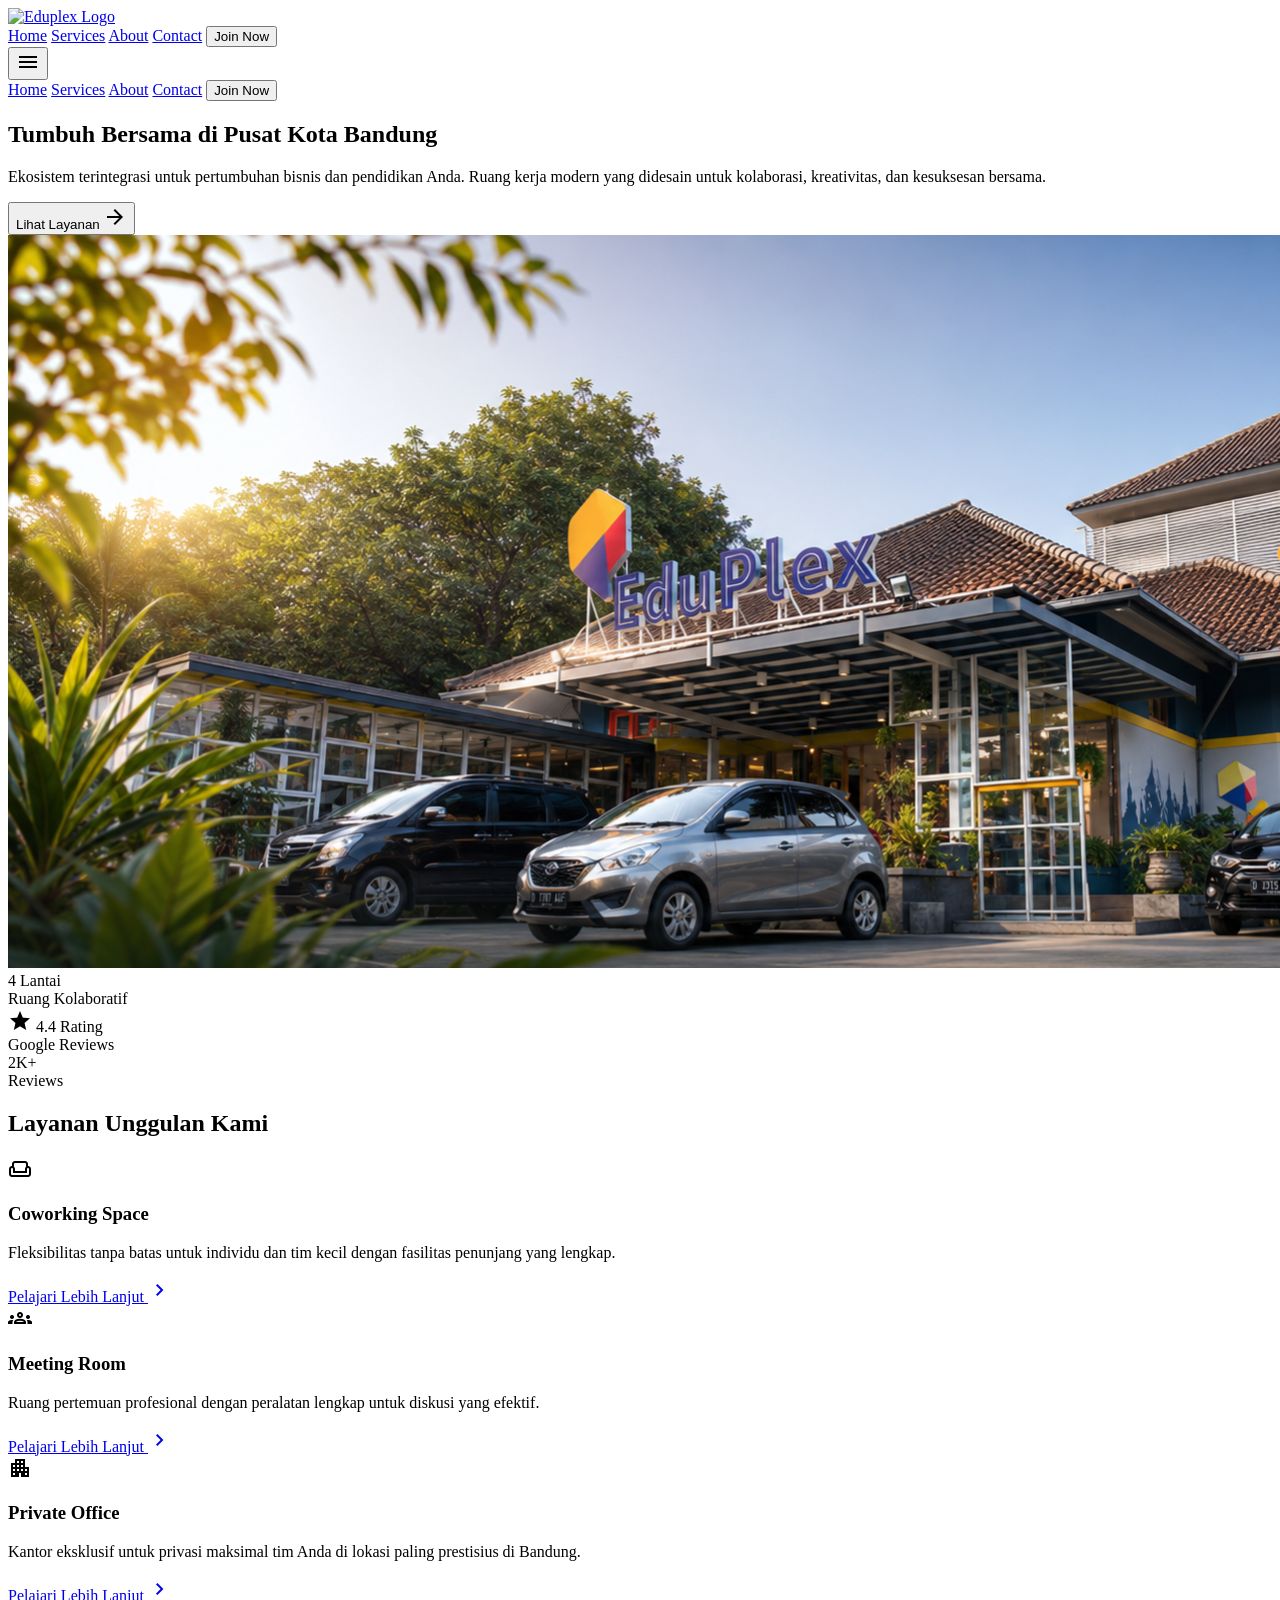
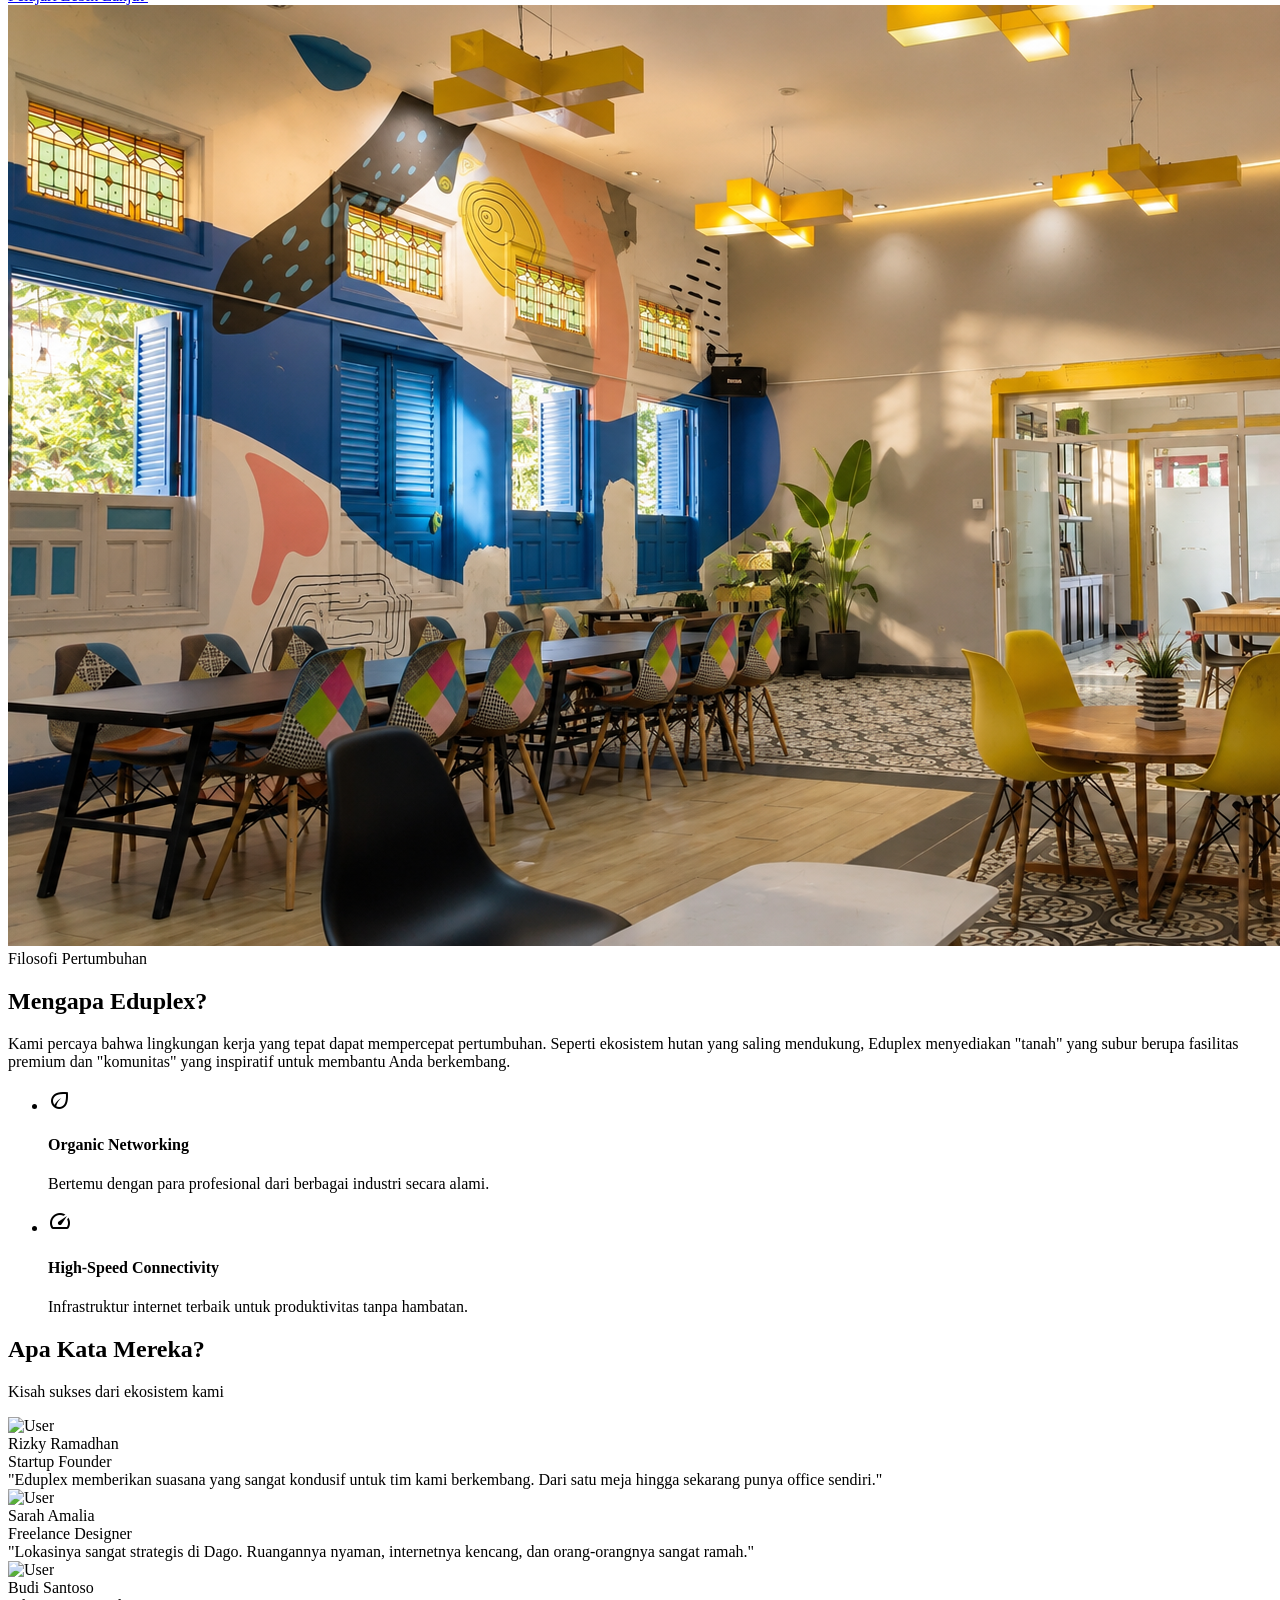
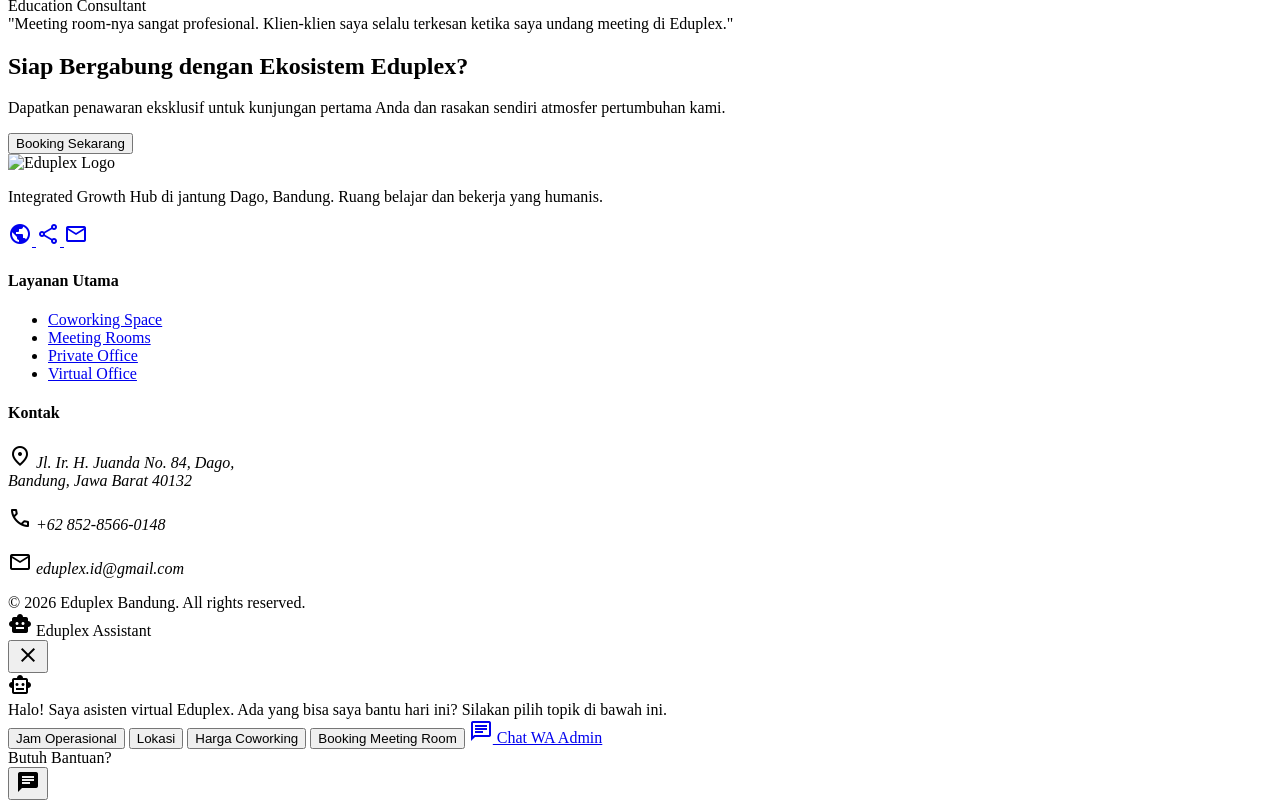
==== index.html @ dab71715 "color update" ====
<!DOCTYPE html><html class="scroll-smooth" lang="id" style=""><head>
<meta charset="utf-8">
<meta content="width=device-width, initial-scale=1.0" name="viewport">
<script src="https://cdn.tailwindcss.com?plugins=forms,container-queries"></script>
<link href="https://fonts.googleapis.com/css2?family=Bricolage+Grotesque:wght@600;800&amp;family=DM+Sans:wght@400;500;700&amp;display=swap" rel="stylesheet">
<link href="https://fonts.googleapis.com/css2?family=Material+Symbols+Outlined:wght,FILL@100..700,0..1&amp;display=swap" rel="stylesheet">
<link href="https://fonts.googleapis.com/css2?family=Material+Symbols+Outlined:wght,FILL@100..700,0..1&amp;display=swap" rel="stylesheet">
<link rel="stylesheet" href="style.css">
<script src="tailwind-config.js"></script>
</head>
<body class="bg-background text-on-surface font-body-md selection:bg-primary-muted">
<!-- TopNavBar -->
<nav class="sticky top-0 w-full z-50 bg-surface-container-lowest/80 backdrop-blur-md border-b border-outline-variant/20 shadow-[0_4px_16px_rgba(31,92,46,0.15)]">
<div class="flex justify-between items-center px-6 md:px-gutter-desktop h-20 max-w-container-max mx-auto">
<a href="index.html" class="flex items-center gap-2"><img src="https://lh3.googleusercontent.com/aida-public/[base64]" alt="Eduplex Logo" class="h-auto w-[120px] md:w-[140px] object-contain"></a>
<!-- Desktop Nav -->
<div class="hidden md:flex items-center gap-space-lg">
<a class="text-primary font-bold border-b-2 border-primary pb-1 font-label-md text-label-md transition-colors duration-200" href="index.html">Home</a>
<a class="text-on-surface-variant font-medium font-label-md text-label-md hover:text-primary transition-colors duration-200" href="Services.html">Services</a>
<a class="text-on-surface-variant font-medium font-label-md text-label-md hover:text-primary transition-colors duration-200" href="About.html">About</a>
<a class="text-on-surface-variant font-medium font-label-md text-label-md hover:text-primary transition-colors duration-200" href="Contact.html">Contact</a>
<button onclick="window.location.href='Contact.html'" class="bg-primary-container text-white font-label-md text-label-md px-space-md py-2.5 rounded-lg font-bold shadow-[0_4px_16px_rgba(31,92,46,0.15)] active:scale-95 transition-transform">Join Now</button>
</div>
<!-- Mobile Toggle -->
<button id="mobile-menu-btn" class="md:hidden text-primary">
<span class="material-symbols-outlined">menu</span>
</button>
</div>
<!-- Mobile Menu Dropdown -->
<div id="mobile-menu" class="hidden md:hidden bg-surface-container-lowest/95 backdrop-blur-md border-b border-outline-variant/20 px-6 py-4 absolute w-full left-0 top-20 shadow-[0_4px_16px_rgba(31,92,46,0.15)]">
<div class="flex flex-col gap-4">
<a class="text-on-surface-variant font-medium font-label-md text-lg hover:text-primary transition-colors duration-200" href="index.html">Home</a>
<a class="text-on-surface-variant font-medium font-label-md text-lg hover:text-primary transition-colors duration-200" href="Services.html">Services</a>
<a class="text-on-surface-variant font-medium font-label-md text-lg hover:text-primary transition-colors duration-200" href="About.html">About</a>
<a class="text-on-surface-variant font-medium font-label-md text-lg hover:text-primary transition-colors duration-200" href="Contact.html">Contact</a>
<button onclick="window.location.href='Contact.html'" class="bg-primary-container text-white font-label-md text-lg px-4 py-2.5 rounded-lg font-bold shadow-sm active:scale-95 transition-transform w-full">Join Now</button>
</div>
</div>
</nav>
<main>
<!-- Hero Section -->
<section class="relative w-full overflow-hidden bg-surface-bright pt-12 md:pt-space-xl pb-space-lg reveal active">
<div class="max-w-container-max mx-auto px-6 md:px-gutter-desktop grid md:grid-cols-2 gap-space-xl items-center">
<div class="z-10">
<h1 class="font-display-hero-mobile md:font-display-hero text-display-hero-mobile md:text-display-hero text-on-surface mb-space-sm">
                        Tumbuh Bersama di <span class="text-primary">Pusat Kota Bandung</span>
</h1>
<p class="font-body-lg text-body-lg text-on-surface-variant mb-space-lg max-w-lg">
                        Ekosistem terintegrasi untuk pertumbuhan bisnis dan pendidikan Anda. Ruang kerja modern yang didesain untuk kolaborasi, kreativitas, dan kesuksesan bersama.
                    </p>
<div class="flex flex-wrap gap-4">
<button onclick="window.location.href='Services.html'" class="bg-primary-container text-white px-space-lg py-4 rounded-lg font-bold shadow-[0_4px_16px_rgba(31,92,46,0.15)] hover:opacity-90 transition-all flex items-center gap-2">
    Lihat Layanan
    <span class="material-symbols-outlined text-white">arrow_forward</span>
</button>

</div>
</div>
<div class="relative h-[400px] md:h-[600px] rounded-3xl overflow-hidden shadow-2xl">
<img alt="Eduplex Dago Building" class="w-full h-full object-cover" src="assets/images/Homepage_Eduplex.png">
<div class="absolute inset-0 bg-gradient-to-t from-black/20 to-transparent"></div>
</div>
</div>
</section>
<!-- Stats Bar -->
<div class="max-w-4xl mx-auto px-6 md:px-0 -mt-8 relative z-20">
<div class="bg-white rounded-2xl shadow-[0_4px_16px_rgba(31,92,46,0.15)] p-6 md:p-8 flex flex-col md:flex-row justify-around items-center gap-6 border border-outline-variant/30">
<div class="text-center md:border-r border-outline-variant/30 md:pr-12 w-full">
<div class="font-headline-section text-headline-section text-primary">4 Lantai</div>
<div class="font-label-md text-label-md text-on-surface-variant">Ruang Kolaboratif</div>
</div>
<div class="text-center md:border-r border-outline-variant/30 md:px-12 w-full">
<div class="font-headline-section text-headline-section text-primary flex items-center justify-center gap-1">
<span class="material-symbols-outlined" style="font-variation-settings: 'FILL' 1;">star</span>
                        4.4 Rating
                    </div>
<div class="font-label-md text-label-md text-on-surface-variant">Google Reviews</div>
</div>
<div class="text-center md:pl-12 w-full">
<div class="font-headline-section text-headline-section text-primary">2K+</div>
<div class="font-label-md text-label-md text-on-surface-variant">Reviews</div>
</div>
</div>
</div>
<!-- Services Preview -->
<section class="py-space-xl px-6 md:px-gutter-desktop max-w-container-max mx-auto reveal active">
<div class="text-center mb-space-xl">
<h2 class="font-headline-section text-headline-section text-on-surface mb-4">Layanan Unggulan Kami</h2>
<div class="w-24 h-1.5 bg-primary-container mx-auto rounded-full"></div>
</div>
<div class="grid grid-cols-1 md:grid-cols-3 gap-space-md">
<!-- Coworking -->
<div class="bg-white p-8 rounded-xl border border-outline-variant/20 hover:-translate-y-2 transition-all duration-300 shadow-sm hover:shadow-[0_4px_16px_rgba(31,92,46,0.15)] group">
<div class="w-16 h-16 bg-primary-light rounded-xl flex items-center justify-center mb-6 text-primary group-hover:bg-primary group-hover:text-white transition-colors">
<span class="material-symbols-outlined text-4xl">weekend</span>
</div>
<h3 class="font-headline-section-mobile text-headline-section-mobile mb-4">Coworking Space</h3>
<p class="text-on-surface-variant mb-6 font-body-md">Fleksibilitas tanpa batas untuk individu dan tim kecil dengan fasilitas penunjang yang lengkap.</p>
<a class="text-primary font-bold flex items-center gap-2 hover:gap-3 transition-all" href="Services.html">
                        Pelajari Lebih Lanjut <span class="material-symbols-outlined">chevron_right</span>
</a>
</div>
<!-- Meeting Room -->
<div class="bg-white p-8 rounded-xl border border-outline-variant/20 hover:-translate-y-2 transition-all duration-300 shadow-sm hover:shadow-[0_4px_16px_rgba(31,92,46,0.15)] group">
<div class="w-16 h-16 bg-primary-light rounded-xl flex items-center justify-center mb-6 text-primary group-hover:bg-primary group-hover:text-white transition-colors">
<span class="material-symbols-outlined text-4xl">groups</span>
</div>
<h3 class="font-headline-section-mobile text-headline-section-mobile mb-4">Meeting Room</h3>
<p class="text-on-surface-variant mb-6 font-body-md">Ruang pertemuan profesional dengan peralatan lengkap untuk diskusi yang efektif.</p>
<a class="text-primary font-bold flex items-center gap-2 hover:gap-3 transition-all" href="Services.html">
                        Pelajari Lebih Lanjut <span class="material-symbols-outlined">chevron_right</span>
</a>
</div>
<!-- Private Office -->
<div class="bg-white p-8 rounded-xl border border-outline-variant/20 hover:-translate-y-2 transition-all duration-300 shadow-sm hover:shadow-[0_4px_16px_rgba(31,92,46,0.15)] group">
<div class="w-16 h-16 bg-primary-light rounded-xl flex items-center justify-center mb-6 text-primary group-hover:bg-primary group-hover:text-white transition-colors">
<span class="material-symbols-outlined text-4xl">apartment</span>
</div>
<h3 class="font-headline-section-mobile text-headline-section-mobile mb-4">Private Office</h3>
<p class="text-on-surface-variant mb-6 font-body-md">Kantor eksklusif untuk privasi maksimal tim Anda di lokasi paling prestisius di Bandung.</p>
<a class="text-primary font-bold flex items-center gap-2 hover:gap-3 transition-all" href="Services.html">
                        Pelajari Lebih Lanjut <span class="material-symbols-outlined">chevron_right</span>
</a>
</div>
</div>
</section>
<!-- Why Us -->
<section class="bg-surface-container py-space-xl reveal active">
<div class="max-w-container-max mx-auto px-6 md:px-gutter-desktop grid md:grid-cols-2 gap-space-xl items-center">
<div class="order-2 md:order-1">
<div class="relative rounded-3xl overflow-hidden shadow-xl aspect-square md:aspect-auto md:h-[500px]">
<img alt="Growth Workspace" class="w-full h-full object-cover" data-alt="A brightly lit, airy interior office space at Eduplex Bandung featuring large modular wooden desks and lush indoor Monstera and Fiddle Leaf Fig plants. Professional workers are seen in soft-focus collaboration in the background. The scene exudes a 'growth' philosophy, balancing natural organic elements with a modern, productive workspace environment, captured in high-resolution with soft, natural daylight." src="assets/images/Co-working2.png">
</div>
</div>
<div class="order-1 md:order-2">
<span class="text-primary font-bold tracking-widest uppercase font-label-md">Filosofi Pertumbuhan</span>
<h2 class="font-headline-section text-headline-section mt-4 mb-6">Mengapa Eduplex?</h2>
<p class="text-on-surface-variant font-body-lg mb-8 leading-relaxed">
                        Kami percaya bahwa lingkungan kerja yang tepat dapat mempercepat pertumbuhan. Seperti ekosistem hutan yang saling mendukung, Eduplex menyediakan "tanah" yang subur berupa fasilitas premium dan "komunitas" yang inspiratif untuk membantu Anda berkembang.
                    </p>
<ul class="space-y-4">
<li class="flex items-start gap-4">
<span class="material-symbols-outlined text-primary bg-primary-light p-2 rounded-lg">eco</span>
<div>
<h4 class="font-bold">Organic Networking</h4>
<p class="text-on-surface-variant text-body-md">Bertemu dengan para profesional dari berbagai industri secara alami.</p>
</div>
</li>
<li class="flex items-start gap-4">
<span class="material-symbols-outlined text-primary bg-primary-light p-2 rounded-lg">speed</span>
<div>
<h4 class="font-bold">High-Speed Connectivity</h4>
<p class="text-on-surface-variant text-body-md">Infrastruktur internet terbaik untuk produktivitas tanpa hambatan.</p>
</div>
</li>
</ul>
</div>
</div>
</section>
<!-- Testimonials -->
<section class="py-space-xl px-6 md:px-gutter-desktop max-w-container-max mx-auto reveal active">
<div class="text-center mb-space-xl">
<h2 class="font-headline-section text-headline-section text-on-surface">Apa Kata Mereka?</h2>
<p class="text-on-surface-variant mt-2">Kisah sukses dari ekosistem kami</p>
</div>
<div class="grid grid-cols-1 md:grid-cols-3 gap-8">
<!-- Testimonial 1 -->
<div class="bg-white p-8 rounded-xl shadow-sm border border-outline-variant/30 italic">
<div class="flex items-center gap-4 mb-6">
<img alt="User" class="w-12 h-12 rounded-full object-cover" src="https://lh3.googleusercontent.com/aida-public/[base64]">
<div>
<div class="font-bold not-italic">Rizky Ramadhan</div>
<div class="text-caption text-on-surface-variant not-italic">Startup Founder</div>
</div>
</div>
                    "Eduplex memberikan suasana yang sangat kondusif untuk tim kami berkembang. Dari satu meja hingga sekarang punya office sendiri."
                </div>
<!-- Testimonial 2 -->
<div class="bg-white p-8 rounded-xl shadow-sm border border-outline-variant/30 italic">
<div class="flex items-center gap-4 mb-6">
<img alt="User" class="w-12 h-12 rounded-full object-cover" src="https://lh3.googleusercontent.com/aida-public/[base64]">
<div>
<div class="font-bold not-italic">Sarah Amalia</div>
<div class="text-caption text-on-surface-variant not-italic">Freelance Designer</div>
</div>
</div>
                    "Lokasinya sangat strategis di Dago. Ruangannya nyaman, internetnya kencang, dan orang-orangnya sangat ramah."
                </div>
<!-- Testimonial 3 -->
<div class="bg-white p-8 rounded-xl shadow-sm border border-outline-variant/30 italic">
<div class="flex items-center gap-4 mb-6">
<img alt="User" class="w-12 h-12 rounded-full object-cover" src="https://lh3.googleusercontent.com/aida-public/[base64]">
<div>
<div class="font-bold not-italic">Budi Santoso</div>
<div class="text-caption text-on-surface-variant not-italic">Education Consultant</div>
</div>
</div>
                    "Meeting room-nya sangat profesional. Klien-klien saya selalu terkesan ketika saya undang meeting di Eduplex."
                </div>
</div>
</section>
<!-- CTA Banner -->
<section class="py-space-xl px-6 md:px-gutter-desktop reveal active">
<div class="max-w-container-max mx-auto bg-ink rounded-[2rem] p-10 md:p-14 text-center text-white relative overflow-hidden shadow-2xl">
<div class="absolute top-0 right-0 w-64 h-64 bg-white/5 rounded-full -mr-32 -mt-32 blur-3xl"></div>
<div class="absolute bottom-0 left-0 w-64 h-64 bg-white/5 rounded-full -ml-32 -mb-32 blur-3xl"></div>
<div class="relative z-10 text-center max-w-2xl mx-auto">
<h2 class="font-headline-section text-[32px] md:text-headline-section mb-4 text-white">Siap Bergabung dengan Ekosistem Eduplex?</h2>
<p class="text-body-md md:text-body-lg mb-8 opacity-90 text-white/90">Dapatkan penawaran eksklusif untuk kunjungan pertama Anda dan rasakan sendiri atmosfer pertumbuhan kami.</p>
<button onclick="window.location.href='Contact.html'" class="bg-primary text-white px-8 py-4 rounded-[10px] font-bold text-lg hover:scale-105 active:scale-95 transition-transform shadow-[0_4px_16px_rgba(31,92,46,0.22)]">
                    Booking Sekarang
                </button>
</div>
</div>
</section>
</main>
<!-- Footer -->
<footer class="bg-surface-container-high pt-space-xl mt-space-xl">
<div class="max-w-container-max mx-auto px-6 md:px-gutter-desktop grid grid-cols-1 md:grid-cols-3 gap-space-md">
<div>
<img alt="Eduplex Logo" class="w-[140px] h-auto object-contain mb-6" src="https://lh3.googleusercontent.com/aida-public/[base64]">
<p class="text-on-surface-variant text-body-md leading-relaxed font-body-md mb-6 max-w-xs">
Integrated Growth Hub di jantung Dago, Bandung. Ruang belajar dan bekerja yang humanis.
</p>
<div class="flex gap-4">
<a class="w-10 h-10 rounded-full bg-white flex items-center justify-center text-primary shadow-sm hover:bg-primary hover:text-white transition-all" href="#">
<span class="material-symbols-outlined">public</span>
</a>
<a class="w-10 h-10 rounded-full bg-white flex items-center justify-center text-primary shadow-sm hover:bg-primary hover:text-white transition-all" href="#">
<span class="material-symbols-outlined">share</span>
</a>
<a class="w-10 h-10 rounded-full bg-white flex items-center justify-center text-primary shadow-sm hover:bg-primary hover:text-white transition-all" href="#">
<span class="material-symbols-outlined">mail</span>
</a>
</div>
</div>
<div>
<h4 class="font-bold mb-6 text-on-surface font-label-md uppercase tracking-wider">Layanan Utama</h4>
<ul class="space-y-4 text-on-surface-variant font-body-md">
<li><a class="hover:text-primary transition-all inline-block hover:translate-x-1" href="Services.html">Coworking Space</a></li>
<li><a class="hover:text-primary transition-all inline-block hover:translate-x-1" href="Services.html">Meeting Rooms</a></li>
<li><a class="hover:text-primary transition-all inline-block hover:translate-x-1" href="Services.html">Private Office</a></li>
<li><a class="hover:text-primary transition-all inline-block hover:translate-x-1" href="Services.html">Virtual Office</a></li>
</ul>
</div>
<div>
<h4 class="font-bold mb-6 text-on-surface font-label-md uppercase tracking-wider">Kontak</h4>
<address class="not-italic text-on-surface-variant space-y-4 font-body-md">
<p class="flex items-start gap-3">
<span class="material-symbols-outlined text-primary text-[20px]">location_on</span>
Jl. Ir. H. Juanda No. 84, Dago,<br>Bandung, Jawa Barat 40132
</p>
<p class="flex items-center gap-3">
<span class="material-symbols-outlined text-primary text-[20px]">call</span>
+62 852-8566-0148
</p>
<p class="flex items-center gap-3">
<span class="material-symbols-outlined text-primary text-[20px]">mail</span>
eduplex.id@gmail.com  
</p>
</address>
</div>
</div>
<div class="max-w-container-max mx-auto px-6 md:px-gutter-desktop mt-8 py-6 border-t border-outline-variant/30 text-center text-xs text-on-surface-variant font-caption opacity-80 uppercase">
© 2026 Eduplex Bandung. All rights reserved.
</div>
</footer>
<!-- AI Chat Widget -->
<div id="ai-chat-widget" class="fixed bottom-8 right-8 z-[60] flex flex-col items-end">
    <!-- Chat Window -->
    <div id="chat-window" class="hidden mb-4 w-80 sm:w-96 bg-white rounded-2xl shadow-2xl border border-outline-variant/30 overflow-hidden flex-col transition-all duration-300 opacity-0 translate-y-4">
        <!-- Header -->
        <div class="bg-primary text-white p-4 flex justify-between items-center">
            <div class="flex items-center gap-2">
                <span class="material-symbols-outlined fill-icon">smart_toy</span>
                <span class="font-bold font-label-md">Eduplex Assistant</span>
            </div>
            <button id="close-chat" class="text-white hover:text-white/80 transition-colors">
                <span class="material-symbols-outlined">close</span>
            </button>
        </div>
        
        <!-- Messages Area -->
        <div id="chat-messages" class="p-4 h-80 overflow-y-auto flex flex-col gap-3 bg-surface-container-lowest">
            <!-- Initial Message -->
            <div class="flex items-start gap-2 max-w-[85%]">
                <div class="w-8 h-8 rounded-full bg-primary-light text-primary flex items-center justify-center flex-shrink-0">
                    <span class="material-symbols-outlined text-sm">smart_toy</span>
                </div>
                <div class="bg-surface-container p-3 rounded-2xl rounded-tl-none text-body-sm text-on-surface">
                    Halo! Saya asisten virtual Eduplex. Ada yang bisa saya bantu hari ini? Silakan pilih topik di bawah ini.
                </div>
            </div>
        </div>

        <!-- FAQ Options Area -->
        <div id="faq-options" class="p-4 border-t border-outline-variant/20 bg-white flex flex-wrap gap-2">
            <button onclick="askFAQ('Jam Operasional', 'Eduplex buka setiap hari mulai pukul 08.00 hingga 20.00 WIB.')" class="text-xs bg-primary-light text-primary border border-primary/20 px-3 py-1.5 rounded-full hover:bg-primary hover:text-white transition-colors text-left">Jam Operasional</button>
            <button onclick="askFAQ('Lokasi', 'Kami berlokasi di Jl. Ir. H. Juanda No. 84, Dago, Bandung, Jawa Barat 40132.')" class="text-xs bg-primary-light text-primary border border-primary/20 px-3 py-1.5 rounded-full hover:bg-primary hover:text-white transition-colors text-left">Lokasi</button>
            <button onclick="askFAQ('Harga Coworking', 'Harga coworking space mulai dari Rp 75.000/hari. Untuk detail paket bulanan silakan cek halaman Services kami.')" class="text-xs bg-primary-light text-primary border border-primary/20 px-3 py-1.5 rounded-full hover:bg-primary hover:text-white transition-colors text-left">Harga Coworking</button>
            <button onclick="askFAQ('Booking Meeting Room', 'Anda dapat mem-booking meeting room melalui halaman Contact atau langsung menghubungi kami via WhatsApp.')" class="text-xs bg-primary-light text-primary border border-primary/20 px-3 py-1.5 rounded-full hover:bg-primary hover:text-white transition-colors text-left">Booking Meeting Room</button>
            <a href="https://wa.me/6285285660148" class="text-xs bg-[#25D366] text-white border border-[#25D366]/20 px-3 py-1.5 rounded-full hover:bg-[#128C7E] transition-colors flex items-center gap-1 text-left"><span class="material-symbols-outlined text-[14px]">chat</span> Chat WA Admin</a>
        </div>
    </div>

    <!-- Chat Button -->
    <div class="relative flex items-center justify-center">
        <!-- Attention Elements Container -->
        <div id="chat-attention-elements" class="transition-opacity duration-300">
            <!-- Attention Tooltip -->
            <div class="absolute right-full mr-4 bg-white text-primary text-sm font-bold px-4 py-2 rounded-2xl rounded-br-none shadow-lg whitespace-nowrap animate-bounce pointer-events-none border border-outline-variant/30">
                Butuh Bantuan?
            </div>
            <!-- Ping Animation Background -->
            <div class="absolute inset-0 bg-primary rounded-full animate-ping opacity-75" style="animation-duration: 2s;"></div>
        </div>
        <!-- Actual Button -->
        <button id="chat-toggle" class="relative bg-primary text-white w-14 h-14 flex items-center justify-center rounded-full shadow-[0_4px_16px_rgba(31,92,46,0.22)] hover:scale-110 active:scale-95 transition-all group z-10">
            <span class="material-symbols-outlined fill-icon text-[28px] transition-transform group-hover:rotate-12">chat</span>
        </button>
    </div>
</div>
<script>
        // Simple Intersection Observer for reveal animations
        const observerOptions = {
            threshold: 0.1
        };

        const observer = new IntersectionObserver((entries) => {
            entries.forEach(entry => {
                if (entry.isIntersecting) {
                    entry.target.classList.add('active');
                }
            });
        }, observerOptions);

        document.querySelectorAll('section, .reveal').forEach(el => {
            el.classList.add('reveal');
            observer.observe(el);
        });

        // Navbar blur behavior on scroll
        window.addEventListener('scroll', () => {
            const nav = document.querySelector('nav');
            if (window.scrollY > 20) {
                nav.classList.add('py-2');
            } else {
                nav.classList.remove('py-2');
            }
        });

        // Mobile Menu Toggle
        const mobileMenuBtn = document.getElementById('mobile-menu-btn');
        const mobileMenu = document.getElementById('mobile-menu');
        
        if (mobileMenuBtn && mobileMenu) {
            mobileMenuBtn.addEventListener('click', () => {
                mobileMenu.classList.toggle('hidden');
            });
        }

    </script>
<script src="chat-widget.js"></script>




</body></html>
---- style.css ----
.material-symbols-outlined {
    font-variation-settings: 'FILL' 0, 'wght' 400, 'GRAD' 0, 'opsz' 24;
}

.fill-icon {
    font-variation-settings: 'FILL' 1;
}

.green-shadow {
    box-shadow: 0 4px 16px rgba(31, 92, 46, 0.15);
}

.green-shadow-hover:hover {
    box-shadow: 0 8px 24px rgba(31, 92, 46, 0.22);
    transform: translateY(-4px);
    transition: all 0.3s ease;
}

.service-card-hover:hover {
    transform: translateY(-8px);
    box-shadow: 0 12px 32px rgba(31, 92, 46, 0.22);
}

.glass-nav {
    backdrop-filter: blur(12px);
    -webkit-backdrop-filter: blur(12px);
}

.reveal {
    opacity: 0;
    transform: translateY(20px);
    transition: all 0.6s ease-out;
}

.reveal.active {
    opacity: 1;
    transform: translateY(0);
}
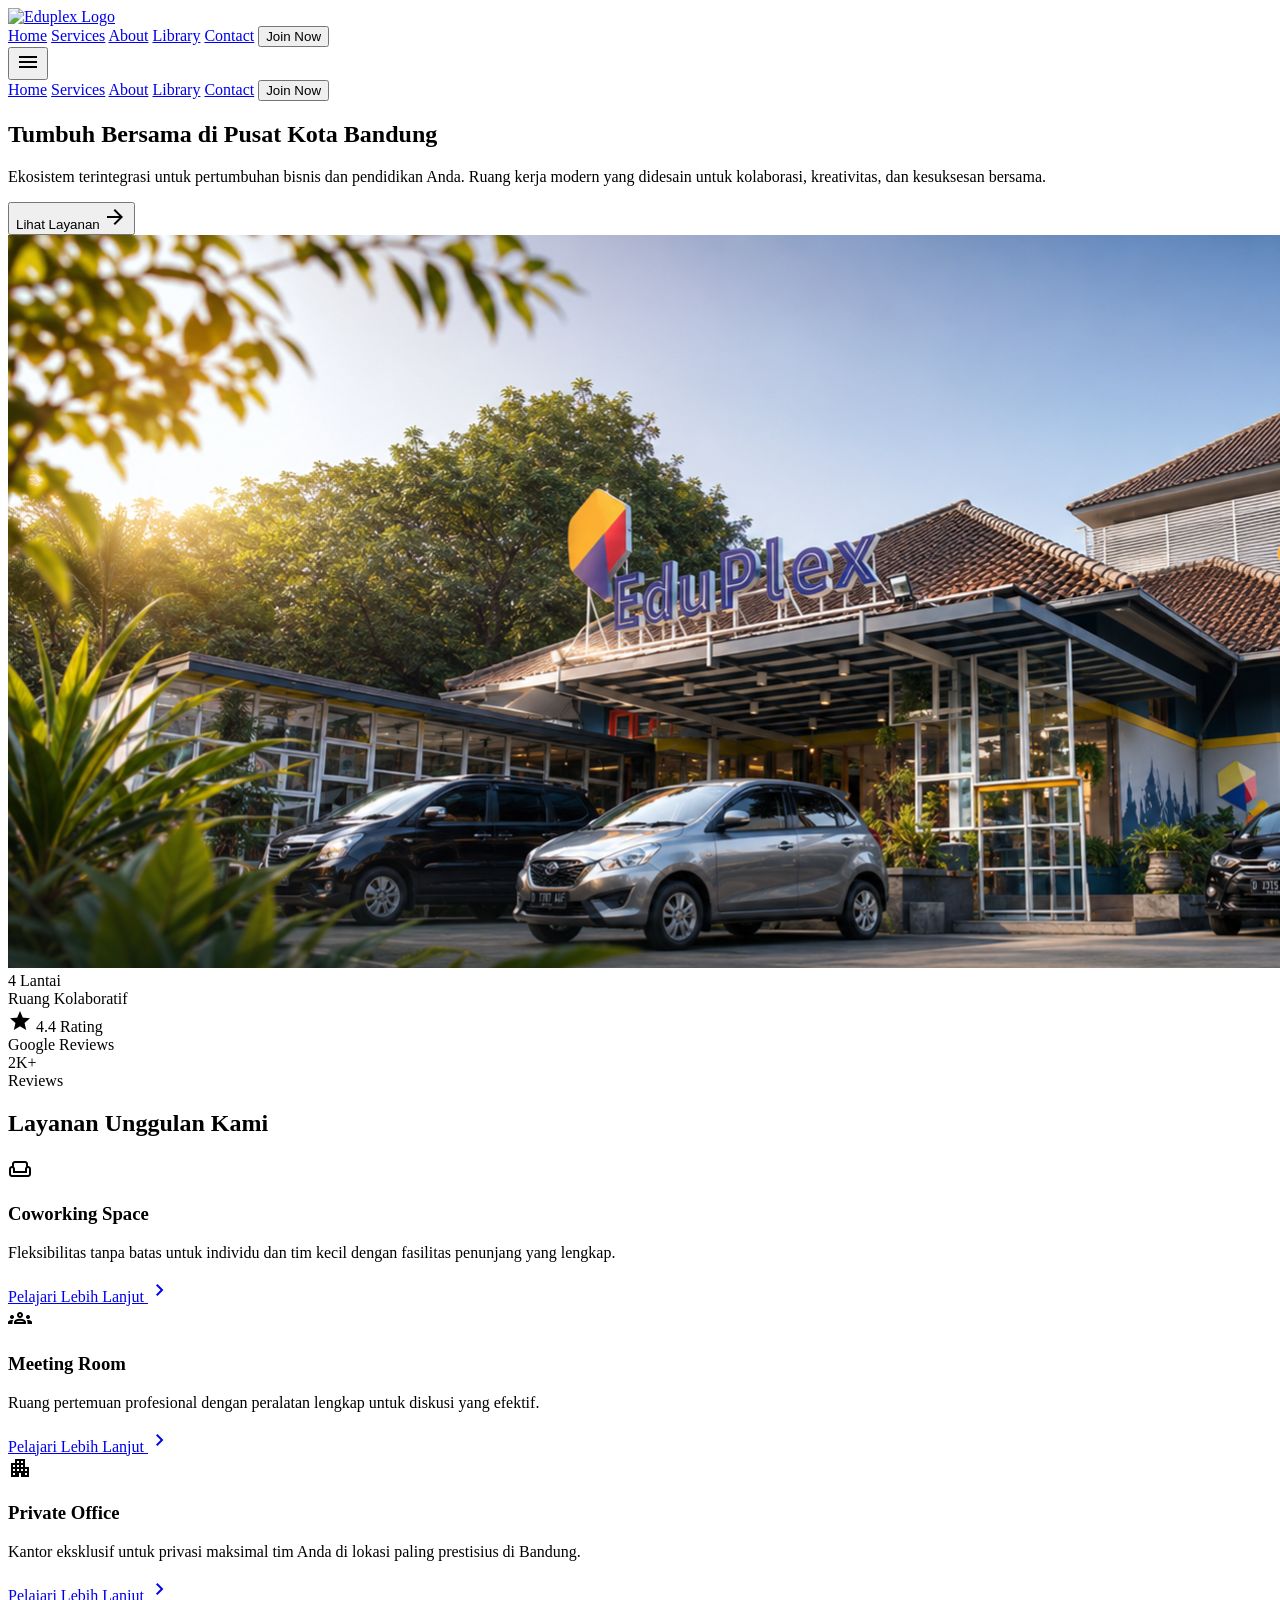
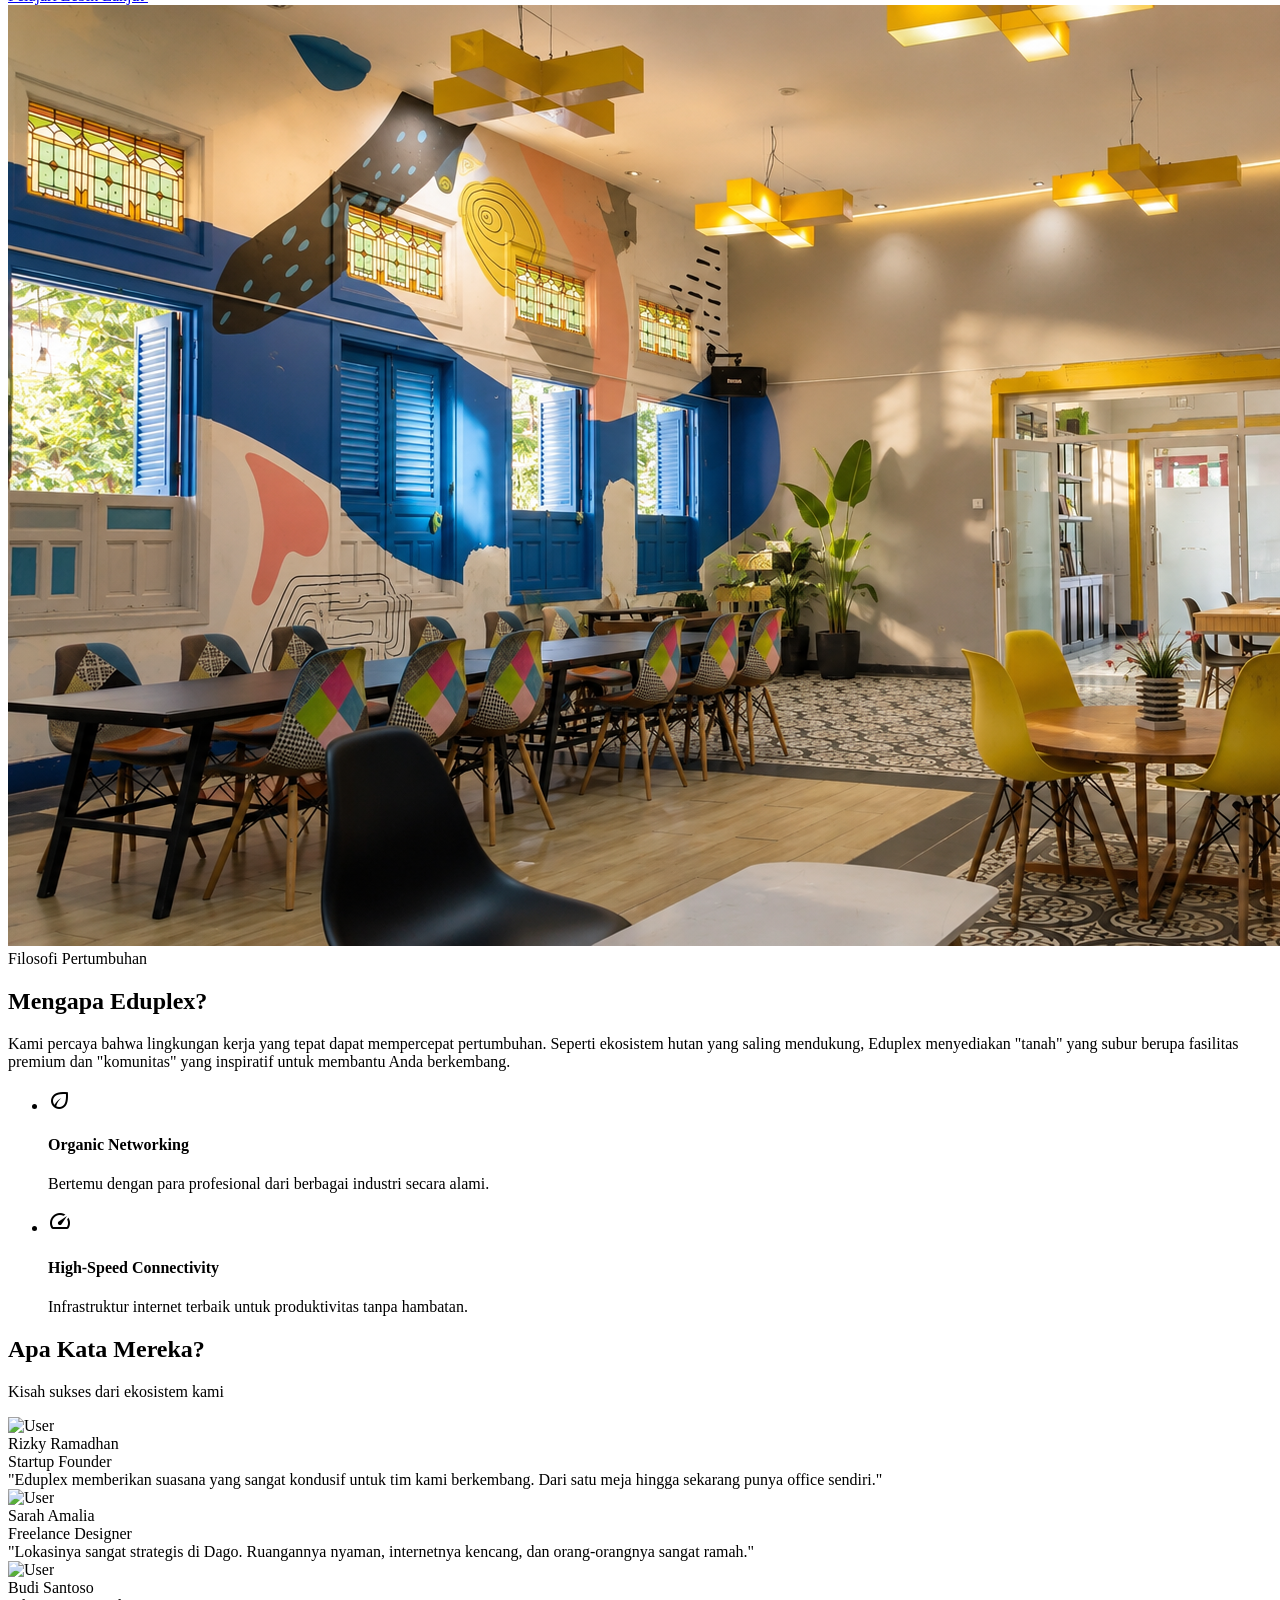
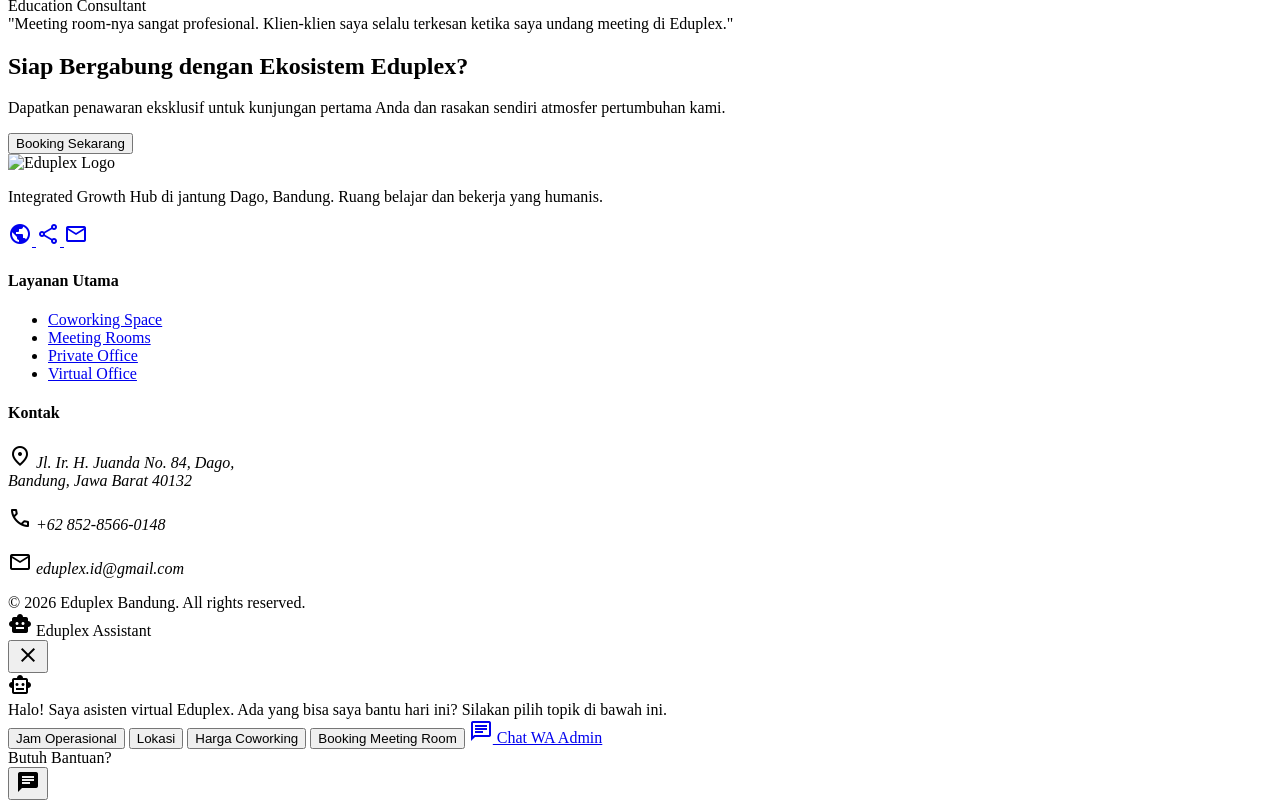
==== commit 452d8d0b: "Update library mode" ====
--- a/index.html
+++ b/index.html
@@ -18,6 +18,7 @@
 <a class="text-primary font-bold border-b-2 border-primary pb-1 font-label-md text-label-md transition-colors duration-200" href="index.html">Home</a>
 <a class="text-on-surface-variant font-medium font-label-md text-label-md hover:text-primary transition-colors duration-200" href="Services.html">Services</a>
 <a class="text-on-surface-variant font-medium font-label-md text-label-md hover:text-primary transition-colors duration-200" href="About.html">About</a>
+<a class="text-on-surface-variant font-medium font-label-md text-label-md hover:text-primary transition-colors duration-200" href="Books.html">Library</a>
 <a class="text-on-surface-variant font-medium font-label-md text-label-md hover:text-primary transition-colors duration-200" href="Contact.html">Contact</a>
 <button onclick="window.location.href='Contact.html'" class="bg-primary-container text-white font-label-md text-label-md px-space-md py-2.5 rounded-lg font-bold shadow-[0_4px_16px_rgba(31,92,46,0.15)] active:scale-95 transition-transform">Join Now</button>
 </div>
@@ -32,6 +33,7 @@
 <a class="text-on-surface-variant font-medium font-label-md text-lg hover:text-primary transition-colors duration-200" href="index.html">Home</a>
 <a class="text-on-surface-variant font-medium font-label-md text-lg hover:text-primary transition-colors duration-200" href="Services.html">Services</a>
 <a class="text-on-surface-variant font-medium font-label-md text-lg hover:text-primary transition-colors duration-200" href="About.html">About</a>
+<a class="text-on-surface-variant font-medium font-label-md text-lg hover:text-primary transition-colors duration-200" href="Books.html">Library</a>
 <a class="text-on-surface-variant font-medium font-label-md text-lg hover:text-primary transition-colors duration-200" href="Contact.html">Contact</a>
 <button onclick="window.location.href='Contact.html'" class="bg-primary-container text-white font-label-md text-lg px-4 py-2.5 rounded-lg font-bold shadow-sm active:scale-95 transition-transform w-full">Join Now</button>
 </div>
@@ -39,7 +41,7 @@
 </nav>
 <main>
 <!-- Hero Section -->
-<section class="relative w-full overflow-hidden bg-surface-bright pt-12 md:pt-space-xl pb-space-lg reveal active">
+<section class="relative w-full overflow-hidden bg-surface-bright py-section-padding reveal active">
 <div class="max-w-container-max mx-auto px-6 md:px-gutter-desktop grid md:grid-cols-2 gap-space-xl items-center">
 <div class="z-10">
 <h1 class="font-display-hero-mobile md:font-display-hero text-display-hero-mobile md:text-display-hero text-on-surface mb-space-sm">
@@ -70,9 +72,9 @@
 <div class="font-label-md text-label-md text-on-surface-variant">Ruang Kolaboratif</div>
 </div>
 <div class="text-center md:border-r border-outline-variant/30 md:px-12 w-full">
-<div class="font-headline-section text-headline-section text-primary flex items-center justify-center gap-1">
-<span class="material-symbols-outlined" style="font-variation-settings: 'FILL' 1;">star</span>
-                        4.4 Rating
+<div class="font-headline-section text-headline-section text-primary relative inline-block">
+<span class="material-symbols-outlined text-[36px] absolute -left-10 top-1/2 -translate-y-1/2" style="font-variation-settings: 'FILL' 1;">star</span>
+<span class="whitespace-nowrap">4.4 Rating</span>
                     </div>
 <div class="font-label-md text-label-md text-on-surface-variant">Google Reviews</div>
 </div>
@@ -83,8 +85,8 @@
 </div>
 </div>
 <!-- Services Preview -->
-<section class="py-space-xl px-6 md:px-gutter-desktop max-w-container-max mx-auto reveal active">
-<div class="text-center mb-space-xl">
+<section class="py-section-padding px-6 md:px-gutter-desktop max-w-container-max mx-auto reveal active">
+<div class="text-center mb-8">
 <h2 class="font-headline-section text-headline-section text-on-surface mb-4">Layanan Unggulan Kami</h2>
 <div class="w-24 h-1.5 bg-primary-container mx-auto rounded-full"></div>
 </div>
@@ -125,7 +127,7 @@
 </div>
 </section>
 <!-- Why Us -->
-<section class="bg-surface-container py-space-xl reveal active">
+<section class="bg-surface-container py-section-padding reveal active">
 <div class="max-w-container-max mx-auto px-6 md:px-gutter-desktop grid md:grid-cols-2 gap-space-xl items-center">
 <div class="order-2 md:order-1">
 <div class="relative rounded-3xl overflow-hidden shadow-xl aspect-square md:aspect-auto md:h-[500px]">
@@ -158,8 +160,8 @@
 </div>
 </section>
 <!-- Testimonials -->
-<section class="py-space-xl px-6 md:px-gutter-desktop max-w-container-max mx-auto reveal active">
-<div class="text-center mb-space-xl">
+<section class="pt-8 pb-4 px-6 md:px-gutter-desktop max-w-container-max mx-auto reveal active">
+<div class="text-center mb-8">
 <h2 class="font-headline-section text-headline-section text-on-surface">Apa Kata Mereka?</h2>
 <p class="text-on-surface-variant mt-2">Kisah sukses dari ekosistem kami</p>
 </div>
@@ -200,14 +202,14 @@
 </div>
 </section>
 <!-- CTA Banner -->
-<section class="py-space-xl px-6 md:px-gutter-desktop reveal active">
-<div class="max-w-container-max mx-auto bg-ink rounded-[2rem] p-10 md:p-14 text-center text-white relative overflow-hidden shadow-2xl">
+<section class="py-8 md:py-12 px-6 md:px-gutter-desktop reveal active">
+<div class="max-w-container-max mx-auto bg-gradient-to-br from-primary-dark via-primary to-tertiary rounded-[2rem] p-10 md:p-14 text-center text-white relative overflow-hidden shadow-2xl">
 <div class="absolute top-0 right-0 w-64 h-64 bg-white/5 rounded-full -mr-32 -mt-32 blur-3xl"></div>
 <div class="absolute bottom-0 left-0 w-64 h-64 bg-white/5 rounded-full -ml-32 -mb-32 blur-3xl"></div>
 <div class="relative z-10 text-center max-w-2xl mx-auto">
 <h2 class="font-headline-section text-[32px] md:text-headline-section mb-4 text-white">Siap Bergabung dengan Ekosistem Eduplex?</h2>
 <p class="text-body-md md:text-body-lg mb-8 opacity-90 text-white/90">Dapatkan penawaran eksklusif untuk kunjungan pertama Anda dan rasakan sendiri atmosfer pertumbuhan kami.</p>
-<button onclick="window.location.href='Contact.html'" class="bg-primary text-white px-8 py-4 rounded-[10px] font-bold text-lg hover:scale-105 active:scale-95 transition-transform shadow-[0_4px_16px_rgba(31,92,46,0.22)]">
+<button onclick="window.location.href='Contact.html'" class="bg-white text-primary px-8 py-4 rounded-[10px] font-bold text-lg hover:scale-105 active:scale-95 transition-transform shadow-[0_4px_16px_rgba(31,92,46,0.22)]">
                     Booking Sekarang
                 </button>
 </div>
--- a/style.css
+++ b/style.css
@@ -36,3 +36,160 @@
     opacity: 1;
     transform: translateY(0);
 }
+
+/* ── VIEWER PAGE STYLES ── */
+.viewer-page {
+    overflow: hidden;
+    user-select: none;
+    background-color: #1A2A1A;
+}
+
+.tb-btn {
+    width: 28px;
+    height: 28px;
+    display: flex;
+    align-items: center;
+    justify-content: center;
+    border: none;
+    border-radius: 6px;
+    cursor: pointer;
+    transition: background 0.12s, color 0.12s;
+    color: rgba(255,255,255,0.75);
+    background: transparent;
+}
+.tb-btn:hover { background: rgba(255,255,255,0.1); color: #fff; }
+.tb-btn.active { color: #fff; background: rgba(255,255,255,0.15); }
+.tb-btn:disabled { opacity: 0.3; cursor: default; pointer-events: none; }
+
+.sidebar {
+    width: 0;
+    transition: width 0.22s ease;
+}
+.sidebar.open { width: 110px; }
+.sidebar::-webkit-scrollbar { width: 4px; }
+.sidebar::-webkit-scrollbar-thumb { background: rgba(255,255,255,0.12); border-radius: 2px; }
+
+.thumb-item {
+    padding: 8px 8px;
+    cursor: pointer;
+    display: flex;
+    flex-direction: column;
+    align-items: center;
+    gap: 5px;
+    border-bottom: 1px solid rgba(255,255,255,0.04);
+    flex-shrink: 0;
+    transition: background 0.1s;
+}
+.thumb-item:hover { background: rgba(255,255,255,0.05); }
+.thumb-item.active { background: rgba(255,255,255,0.1); }
+
+.thumb-canvas-wrap {
+    width: 82px;
+    height: 116px;
+    border: 1px solid rgba(255,255,255,0.15);
+    border-radius: 3px;
+    overflow: hidden;
+    background: #fff;
+    position: relative;
+    flex-shrink: 0;
+}
+.thumb-canvas-wrap canvas {
+    width: 100%;
+    height: 100%;
+    display: block;
+    object-fit: contain;
+}
+.thumb-loading {
+    position: absolute;
+    inset: 0;
+    display: flex;
+    align-items: center;
+    justify-content: center;
+    background: #eee;
+    font-size: 9px;
+    color: #999;
+}
+
+.thumb-num {
+    font-size: 10px;
+    color: rgba(255,255,255,0.55);
+}
+.thumb-item.active .thumb-num { color: rgba(255,255,255,0.75); }
+
+.book-spread {
+    display: flex;
+    gap: 4px;
+    box-shadow: 0 12px 48px rgba(0,0,0,0.6);
+    border-radius: 2px;
+    overflow: visible;
+    transition: transform 0.25s ease;
+    position: relative;
+}
+
+.page-wrap {
+    background: #fff;
+    position: relative;
+    overflow: hidden;
+    flex-shrink: 0;
+    box-shadow: inset -4px 0 10px rgba(0,0,0,0.12);
+}
+.page-wrap.right-page { box-shadow: inset 4px 0 10px rgba(0,0,0,0.12); }
+
+.page-wrap canvas { display: block; }
+
+@keyframes flipIn {
+    from { opacity: 0.4; transform: scaleX(0.94); }
+    to   { opacity: 1;   transform: scaleX(1); }
+}
+.flip-anim { animation: flipIn 0.2s ease; }
+
+.page-loading {
+    position: absolute;
+    inset: 0;
+    display: flex;
+    align-items: center;
+    justify-content: center;
+    background: rgba(255,255,255,0.95);
+    z-index: 5;
+}
+.spinner {
+    width: 28px;
+    height: 28px;
+    border: 3px solid #e5e7eb;
+    border-top-color: #1F5C2E;
+    border-radius: 50%;
+    animation: spin 0.7s linear infinite;
+}
+@keyframes spin { to { transform: rotate(360deg); } }
+
+.zoom-badge.show { opacity: 1; }
+
+@media (max-width: 640px) {
+    .toolbar-pill { position: static; transform: none; margin: 0 auto; }
+    .topbar { flex-wrap: wrap; height: auto; padding: 8px 14px; gap: 6px; }
+}
+
+/* ── 3D PAGE TURN STYLES ── */
+.flip-overlay {
+    position: absolute;
+    display: flex;
+    gap: 4px;
+    z-index: 60;
+    perspective: 2500px;
+    pointer-events: none;
+}
+
+.flip-layer {
+    position: absolute;
+    top: 0;
+    background: #fff;
+    box-shadow: inset -4px 0 10px rgba(0,0,0,0.12), 0 10px 30px rgba(0,0,0,0.5);
+    backface-visibility: hidden;
+    overflow: hidden;
+}
+
+.flip-layer canvas {
+    width: 100%;
+    height: 100%;
+    display: block;
+}
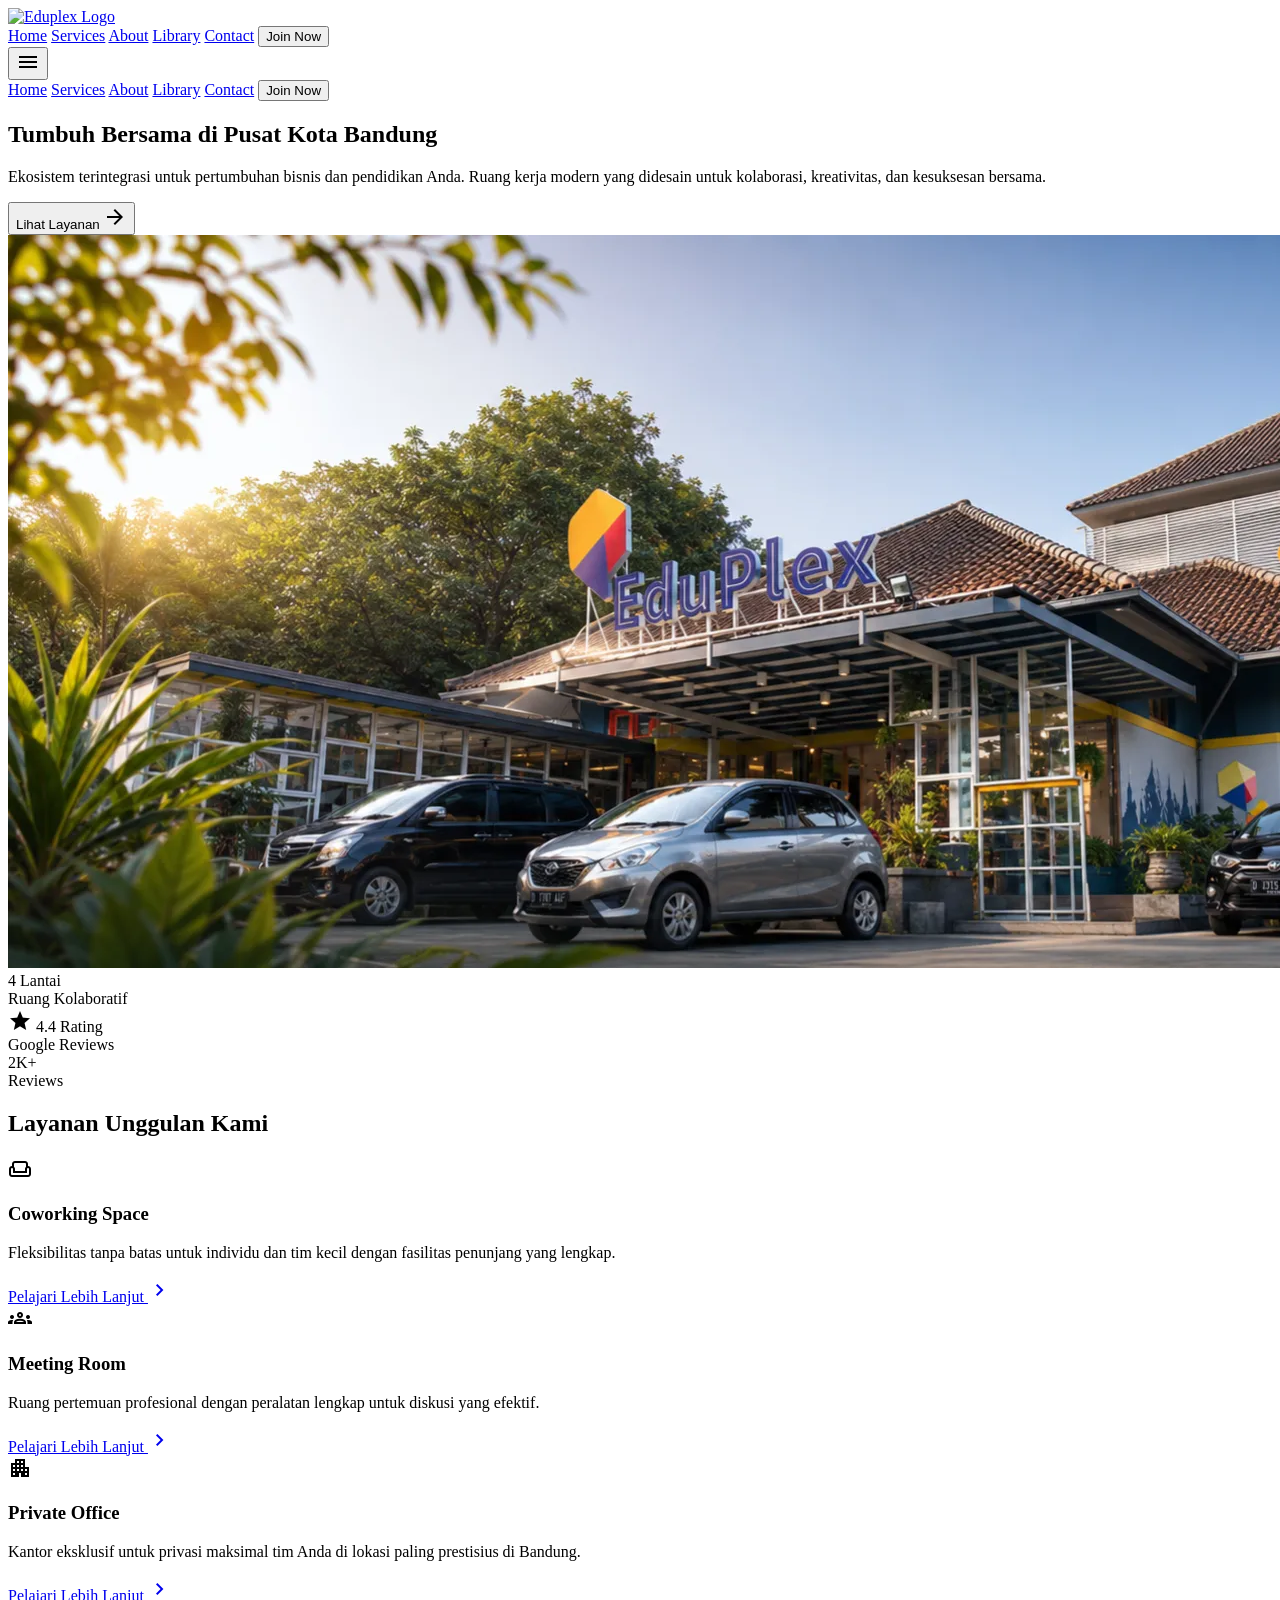
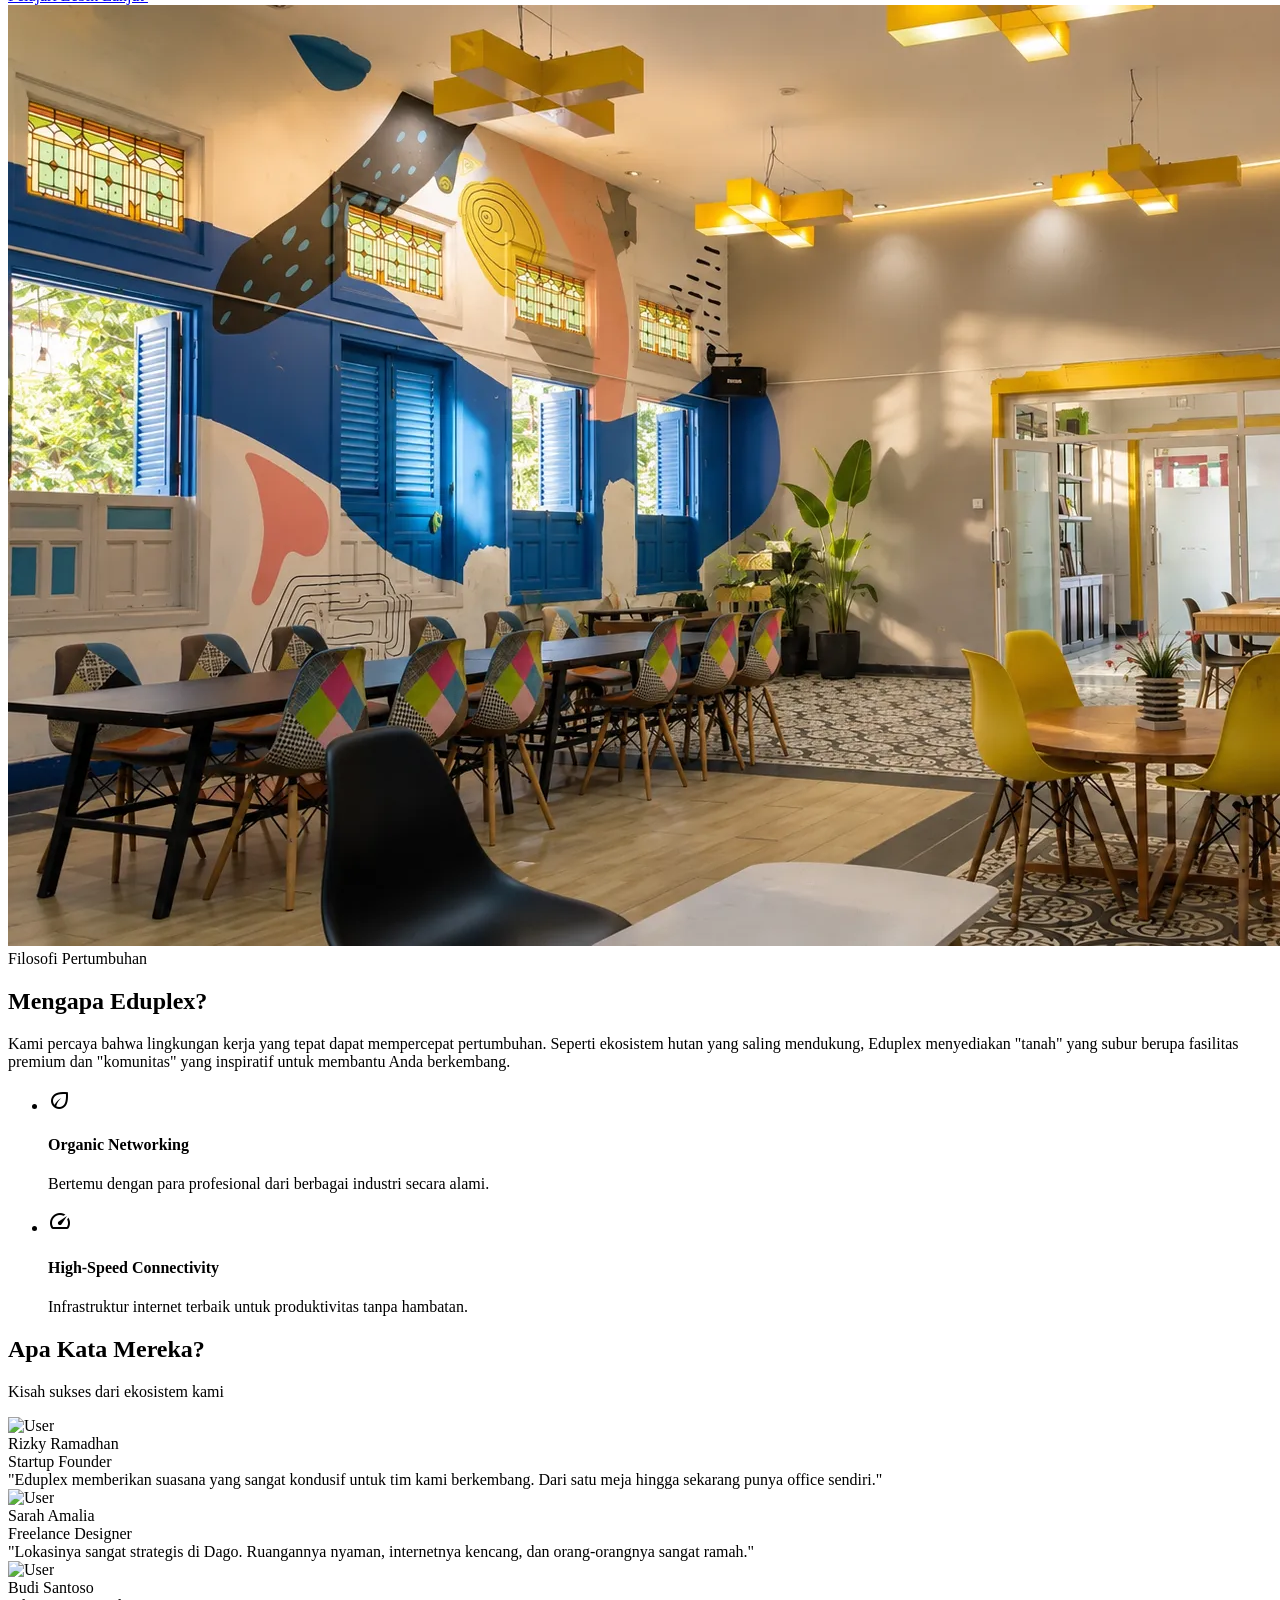
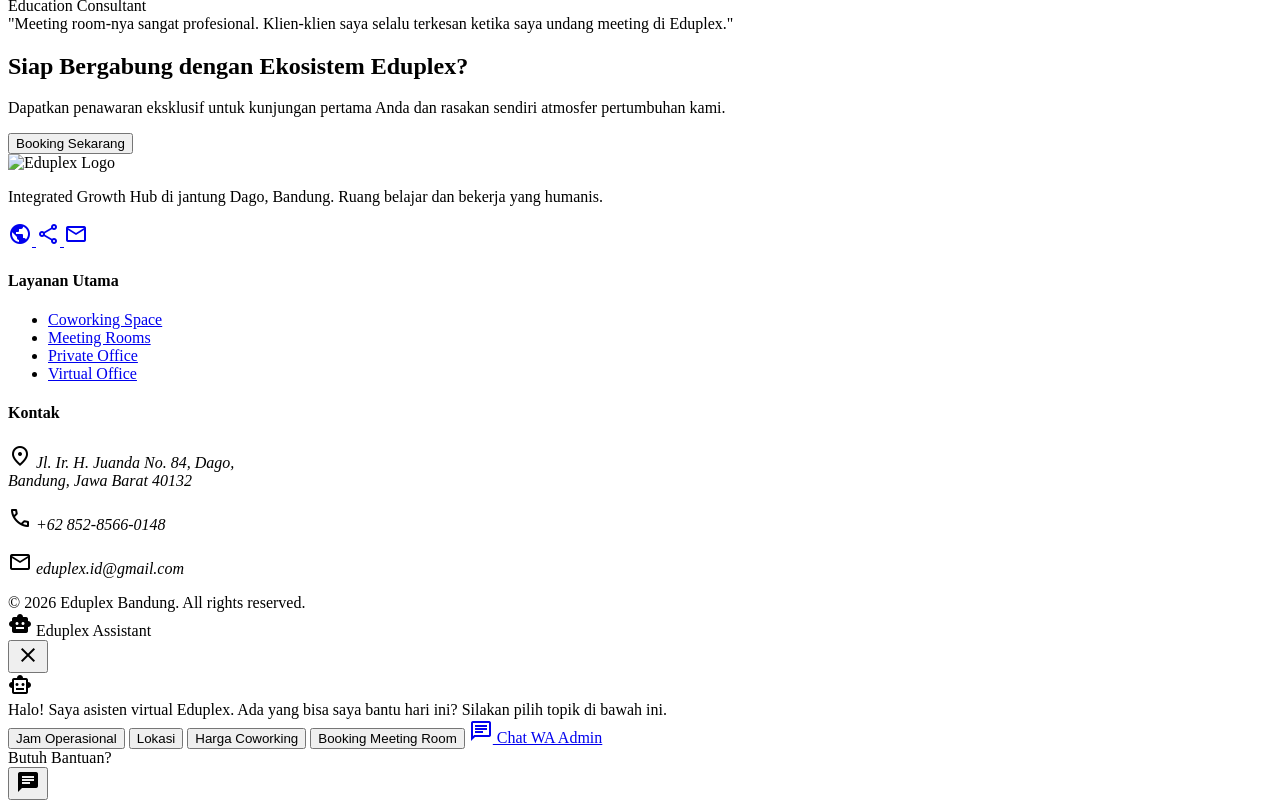
==== commit 45e5c589: "Update format image .webp" ====
--- a/index.html
+++ b/index.html
@@ -59,7 +59,7 @@
 </div>
 </div>
 <div class="relative h-[400px] md:h-[600px] rounded-3xl overflow-hidden shadow-2xl">
-<img alt="Eduplex Dago Building" class="w-full h-full object-cover" src="assets/images/Homepage_Eduplex.png">
+<img alt="Eduplex Dago Building" class="w-full h-full object-cover" src="assets/images/Homepage_Eduplex.webp">
 <div class="absolute inset-0 bg-gradient-to-t from-black/20 to-transparent"></div>
 </div>
 </div>
@@ -131,7 +131,7 @@
 <div class="max-w-container-max mx-auto px-6 md:px-gutter-desktop grid md:grid-cols-2 gap-space-xl items-center">
 <div class="order-2 md:order-1">
 <div class="relative rounded-3xl overflow-hidden shadow-xl aspect-square md:aspect-auto md:h-[500px]">
-<img alt="Growth Workspace" class="w-full h-full object-cover" data-alt="A brightly lit, airy interior office space at Eduplex Bandung featuring large modular wooden desks and lush indoor Monstera and Fiddle Leaf Fig plants. Professional workers are seen in soft-focus collaboration in the background. The scene exudes a 'growth' philosophy, balancing natural organic elements with a modern, productive workspace environment, captured in high-resolution with soft, natural daylight." src="assets/images/Co-working2.png">
+<img alt="Growth Workspace" class="w-full h-full object-cover" data-alt="A brightly lit, airy interior office space at Eduplex Bandung featuring large modular wooden desks and lush indoor Monstera and Fiddle Leaf Fig plants. Professional workers are seen in soft-focus collaboration in the background. The scene exudes a 'growth' philosophy, balancing natural organic elements with a modern, productive workspace environment, captured in high-resolution with soft, natural daylight." src="assets/images/Co-working2.webp">
 </div>
 </div>
 <div class="order-1 md:order-2">
